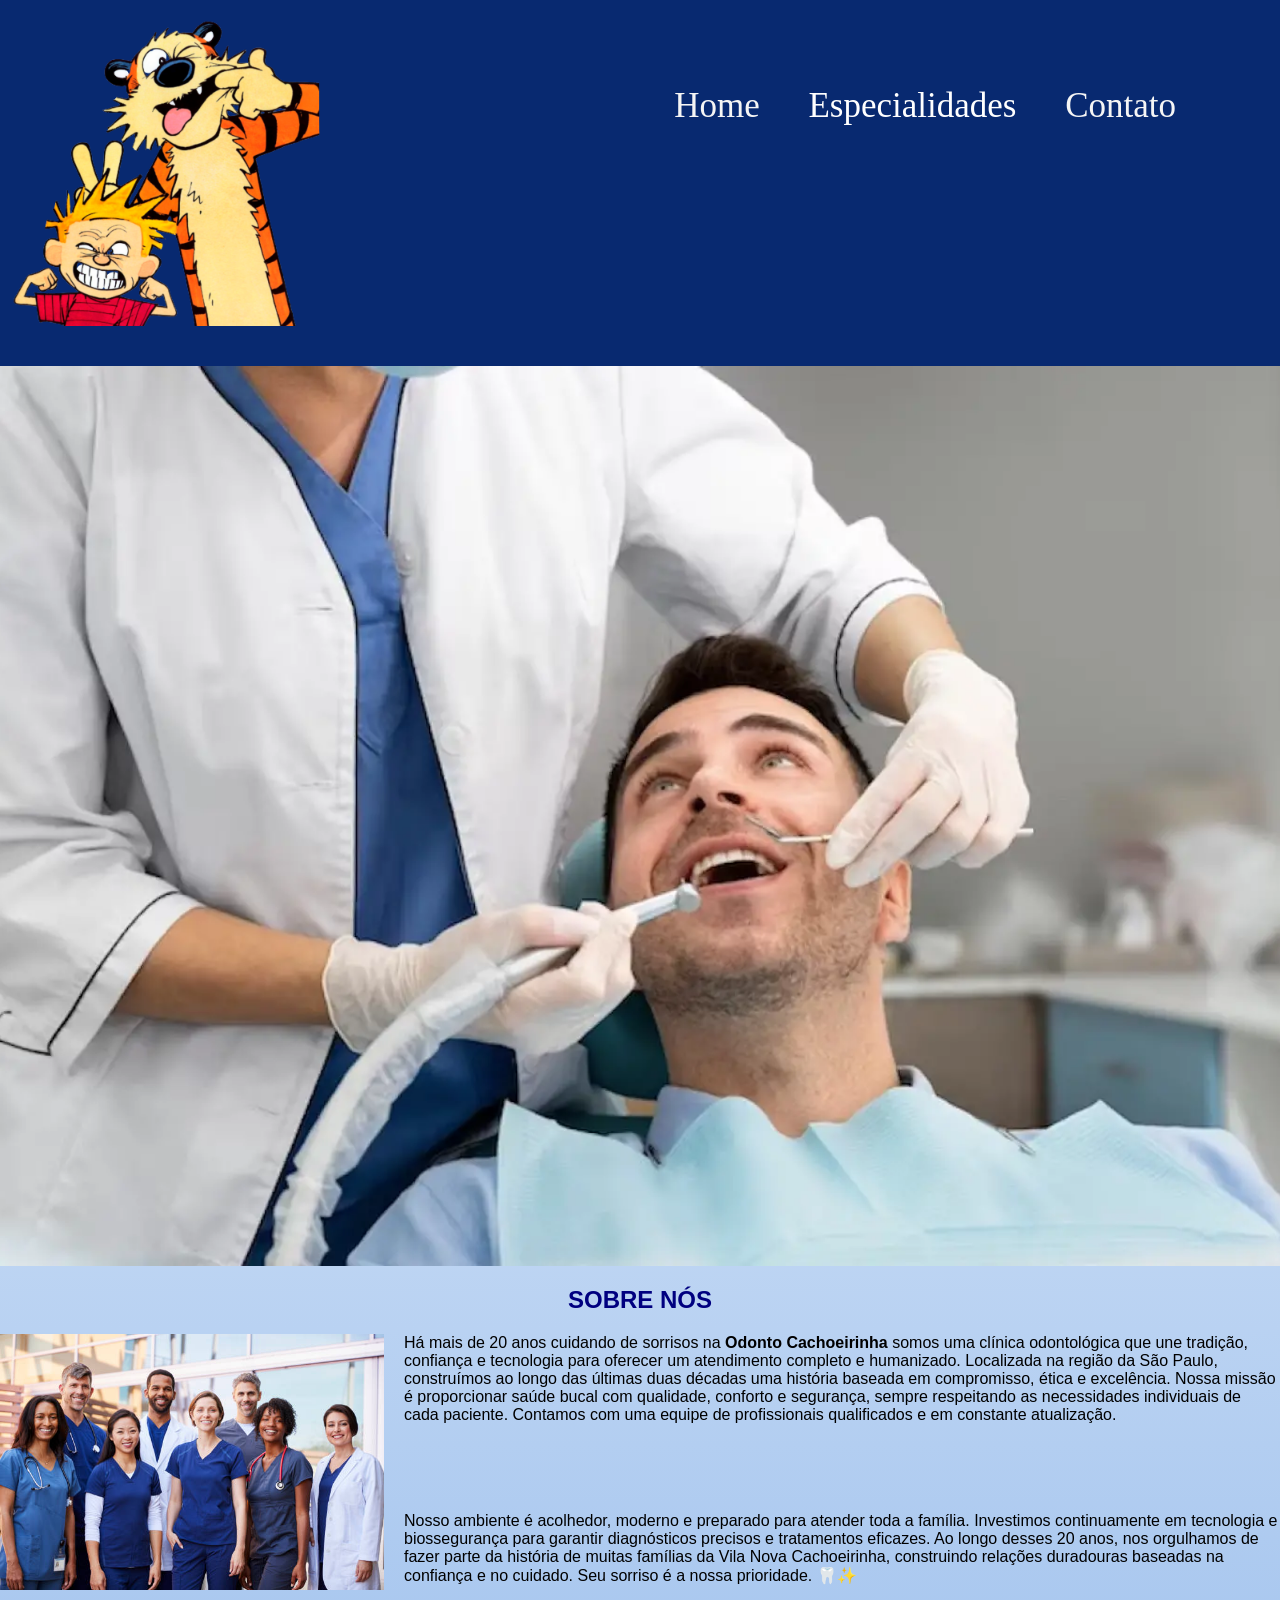
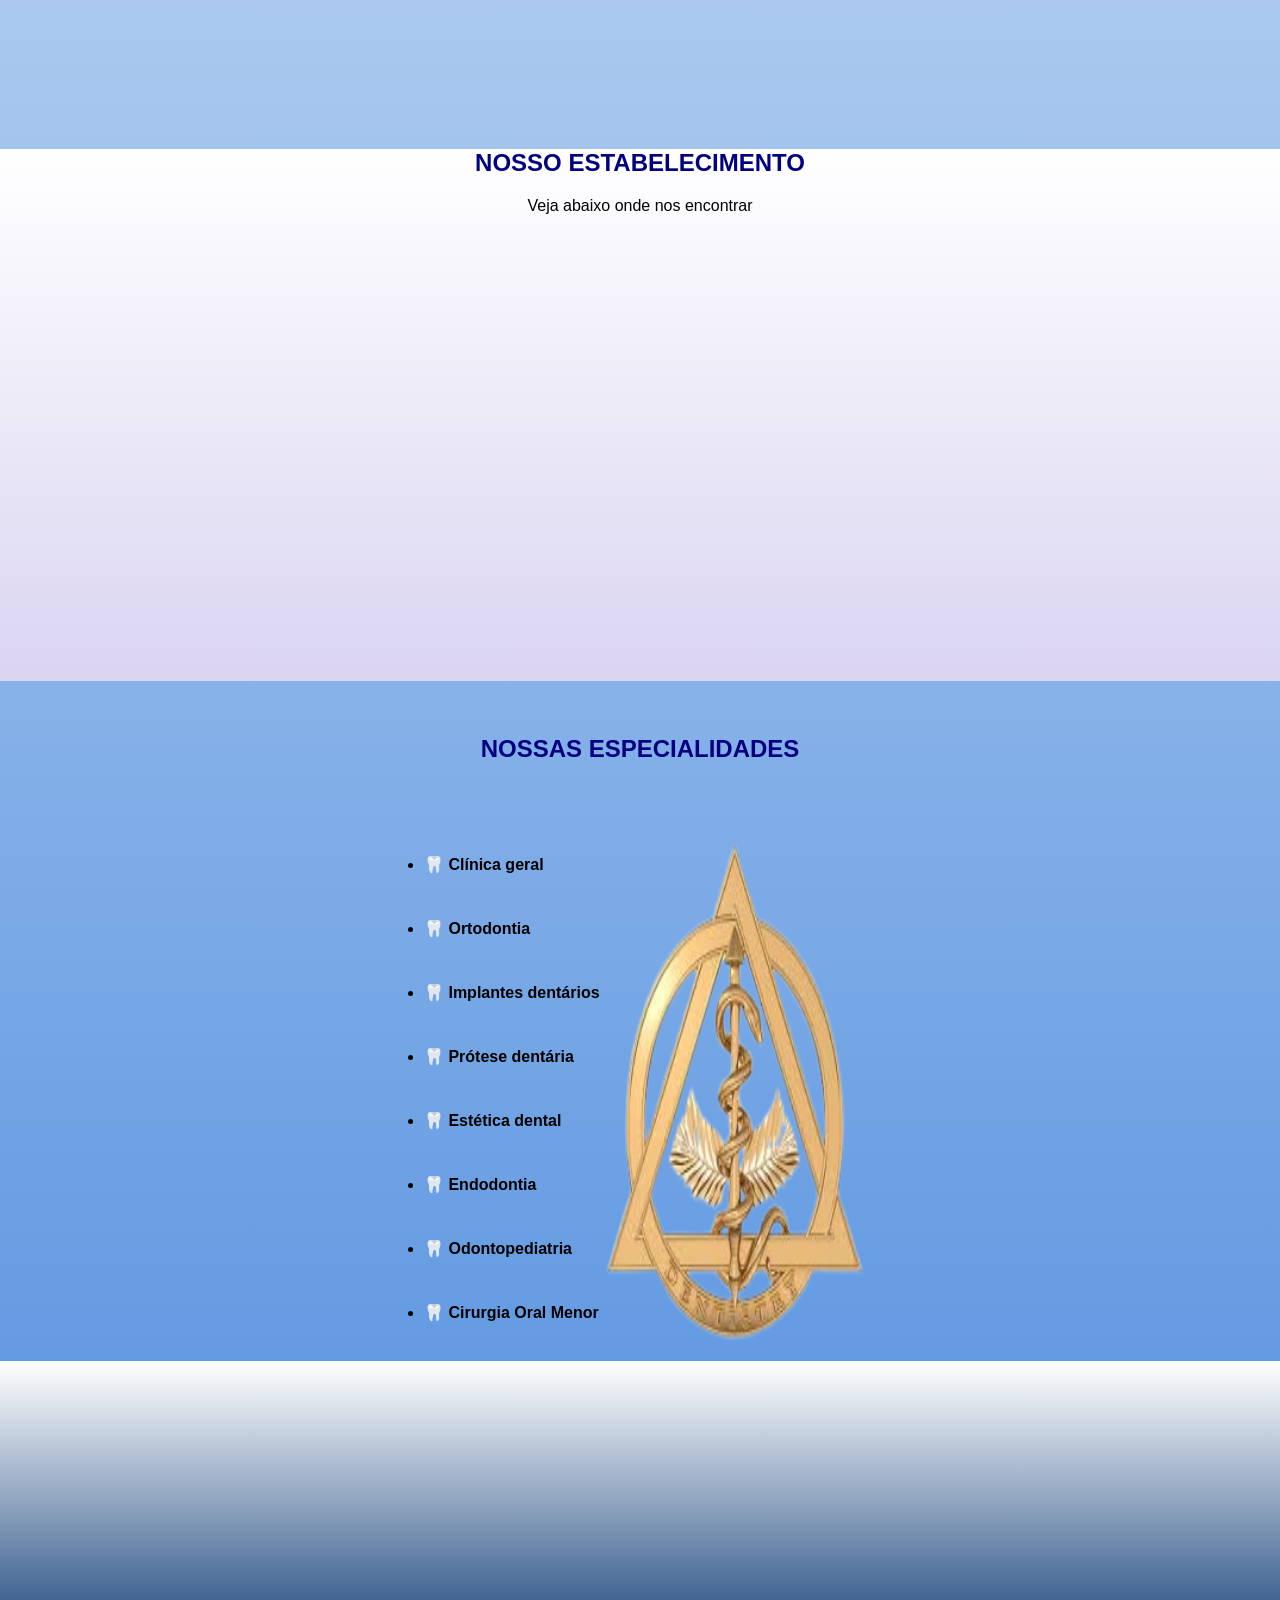
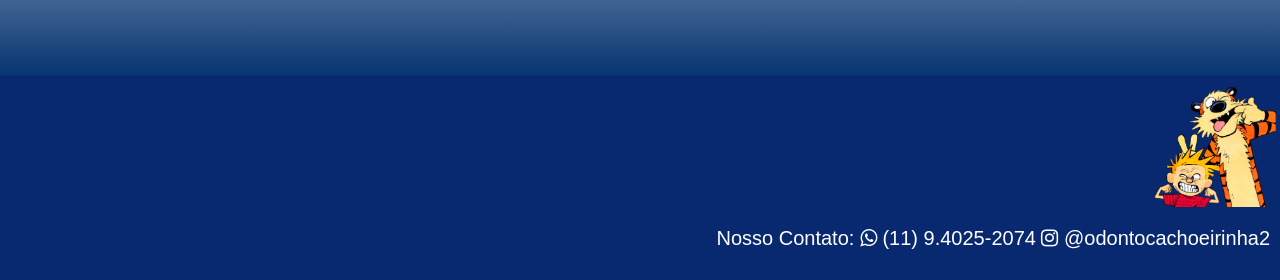
==== odontocachoeirinha/index.html @ 1893cde5 "Add files via upload" ====
<html>
    <head>
        <!--Linka o arquivo CSS no HTML-->
        <link href="css/estilo.css" rel="stylesheet"/>
        <link href="img/oip.jpg" rel="icon" type="image/x-con"/>
        <link rel="stylesheet" href="https://maxcdn.bootstrapcdn.com/font-awesome/4.5.0/css/font-awesome.min.css">
        <title>ODONTO CACHOEIRINHA</title>
    </head>
    <body>
        <header>
            <div class= "divHeader">
                <img src="img/imagem1.png" class="logo"/>
                <!--Barra de navegação-->
                <nav>
                    <!--Lista de itens do menu-->
                    <ul>
                        <li>Home</li>
                        <li><a href = "../odontocachoeirinha/telas/especialidades.html" >Especialidades</a></li>
                        <li>Contato</li>           
                    </ul>
                </nav>
            </div>
        </header>
        <!--Banner-->
        <img src="img/imagem2.webp" class="banner"/>
        <main>
            <!--Sessao SOBRE NÓS-->
            <section class="sobre nos">
                <h2 class="titulos titulo_sobre_nos">SOBRE NÓS</h2>
                <img src="img/equipe.jpg" class="img_sobre_nos"/>
                <p>
                    Há mais de 20 anos cuidando de sorrisos na <strong>Odonto Cachoeirinha </strong> somos uma clínica odontológica que une tradição, confiança e tecnologia para oferecer um atendimento completo e humanizado.

                    Localizada na região da São Paulo, construímos ao longo das últimas duas décadas uma história baseada em compromisso, ética e excelência. Nossa missão é proporcionar saúde bucal com qualidade, conforto e segurança, sempre respeitando as necessidades individuais de cada paciente.

                    Contamos com uma equipe de profissionais qualificados e em constante atualização.
                </p>
                    <br><br><br><br>

                    Nosso ambiente é acolhedor, moderno e preparado para atender toda a família. Investimos continuamente em tecnologia e biossegurança para garantir diagnósticos precisos e tratamentos eficazes.

                    Ao longo desses 20 anos, nos orgulhamos de fazer parte da história de muitas famílias da Vila Nova Cachoeirinha, construindo relações duradouras baseadas na confiança e no cuidado.

                    Seu sorriso é a nossa prioridade. 🦷✨ <br> <br> <br><br><br><br><br><br><br>
    
                </p>
          </section>
          <!--Sessão NOSSO ESTABELECIMENTO-->
          <section class="mapa">
            <h2 class="titulos">NOSSO ESTABELECIMENTO</h2>
            <p> Veja abaixo onde nos encontrar</p>
            <iframe src="https://www.google.com/maps/embed?pb=!1m18!1m12!1m3!1d3659.6081053069174!2d-46.66861302379071!3d-23.47459655841207!2m3!1f0!2f0!3f0!3m2!1i1024!2i768!4f13.1!3m3!1m2!1s0x94cef77c98cfd0a5%3A0x99a0d4ef0fd5dee6!2sAv.%20Imirim%2C%204470%20-%20Imirim%2C%20S%C3%A3o%20Paulo%20-%20SP%2C%2002464-700!5e0!3m2!1spt-BR!2sbr!4v1772755182379!5m2!1spt-BR!2sbr" width="600" height="450" style="border:0;" allowfullscreen="" loading="lazy" referrerpolicy="no-referrer-when-downgrade"></iframe>
          </section>

          <!-- SESSÃO NOSSOS SERVICOS-->
          <section class="nossos_servicos"> 
                <h2 class="titulos">NOSSAS ESPECIALIDADES</h2>
                <div class="div_nossosservicos">
                    <ul class="lista_servicos">
                        <li><b> Clínica geral</b></li>
                        <li><b> Ortodontia</b></li>
                        <li><b> Implantes dentários</b></li>
                        <li><b> Prótese dentária</b></li>
                        <li><b> Estética dental</b></li>
                        <li><b> Endodontia</b></li>
                        <li><b> Odontopediatria</b></li>
                        <li><b> Cirurgia Oral Menor</b></li>
                    </ul>
                    <img src="img/odonto.png" class="moeda" alt="Serviços odontológicos">
                </div>
            </section>
                                         
              
            <!--VIDEO-->
            <section class="video">
                <iframe width="560" height="315" src="https://www.youtube.com/embed/vTKuVLaSgQE?si=6H1LQBLYwWD0fEWE" title="YouTube video player" frameborder="0" allow="accelerometer; autoplay; clipboard-write; encrypted-media; gyroscope; picture-in-picture; web-share" referrerpolicy="strict-origin-when-cross-origin" allowfullscreen></iframe>
            </section>
        </main>
        <!--Rodapé da Pagina-->
        <footer>
            <img src = "img/imagem1.png" class = "logo_footer">
            <p>
                Nosso Contato:
                <a href="https://wa.me/55113981-1396" target="_blank">
                   <i class="fa fa-whatsapp"></i> (11) 9.4025-2074
                </a>
                <a href="https://instagram.com/odontocachoeirinha_" target="_blank">
                    <i class="fa fa-instagram"></i> @odontocachoeirinha2
                </a>
            </p>
        </footer>
    </body>
</html>
---- odontocachoeirinha/css/estilo.css ----
body{
    margin: 0;
    font-family: 'Lucida Sans', 'Lucida Sans Regular', 'Lucida Grande', 'Lucida Sans Unicode', Geneva, Verdana, sans-serif;
    background: linear-gradient(#FFFF,#4889dd);
}
/*Estilizacao do HEADER*/
header{
    background-color: rgb(8, 41, 112);
    padding: 20px 0 40px 0;
}

/*Estilizacao do LOGO*/
.logo{
    width: 25%;
    padding-left: 10px 0 10px 1%;
 }

/*Estilizacao do MENU*/
nav {
    color: rgb(245, 245, 245);
    position: absolute;
    top: 10%;
    right: 5%;
    font-size: 35px;
    font-family: cursive; 
}
nav li{
        display: inline; 
        margin-right: 40px;
}
nav li a{
    color: white;
    text-decoration: none;
}
.divHeader{
        position: relative;
}
/*Estilizacao do BANNER*/
.banner{
    width: 100%;
    height: 100%;
    object-fit: cover;
    object-position: bottom;
}

/*Estilização dos títulos*/
.titulos{
    text-align: center;
}

/*Estilizacao da sessao SOBRE NÓS*/
.sobre_nos{
    width: 60%;
    text-align: justify;
    line-height: 2.5;/*espaçamento entre linhas*/
    margin-left: 20;
    font-family: cursive;
}
.img_sobre_nos{
    WIDTH: 30%;
    float: left;
    margin-right: 20px;
}
.titulo_sobre_nos{
     clear: left;
     
}
/*Estilização da sessão NOSSO ESTABELECIMENTO*/
.mapa{
    text-align:center;
    background: linear-gradient(#FFFFFF, #dad4f1)
}

/*Estilização da sessão NOSSAS ESPECIALIDADES*/
.div_nossosservicos{
    width: 70%;
    margin-left: 30%;
    display: flex;
}
.nossos_servicos{
    list-style: none;
    line-height: 4;
}
.nossos_servicos li:before{
    content:"🦷";
}

.moeda {
  width: 10px;
  animation: girarMoeda 2s linear infinite;
   width: 30%;
    /*border-radius : 10px;
    box-shadow: 20px 20px 20px 0px;*/
    transition: 300ms;
}

@keyframes girarMoeda {
  from {
    transform: rotateY(0deg);
  }
  to {
    transform: rotateY(360deg);
  }
}

.titulos{
    text-align: center;
    color: navy;
}
/*SESSAO VIDEO*/
.VIDEO{
    text-align: center;
    background: linear-gradient(#FFFF,#053470);
}
/*Estilização do FOOTER*/
footer{
    background: url("img/fundorodape.png");
    padding: 10px 10px 10px 0;
    background-size: cover;
    background-position: center;
    background-blend-mode: darken;
    background-color: rgb(8, 41, 112)
}
footer p{
    color: white;
    text-align: right;
    font-size: 20px
}
footer a{
    color: white;
    text-decoration: none;
}
.logo_footer{
    width: 10%;
    padding-left: 90.5%;
}
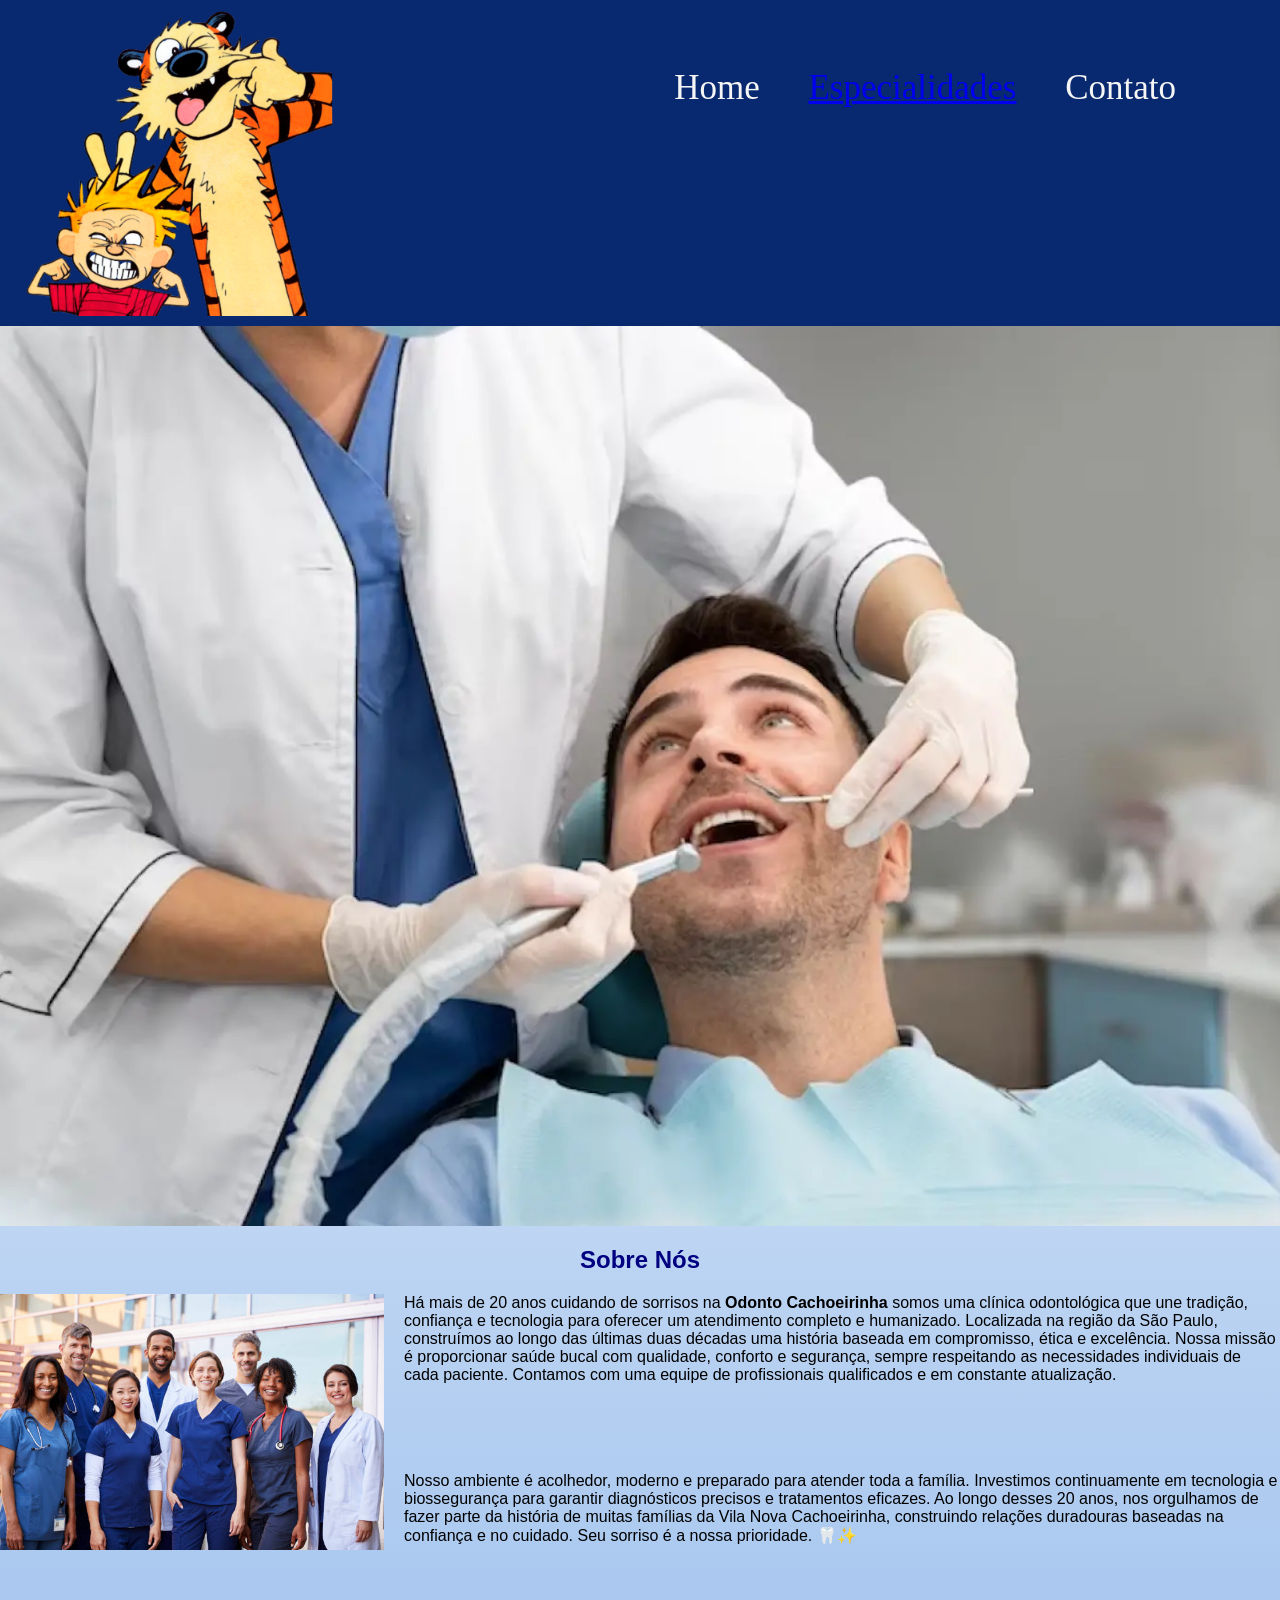
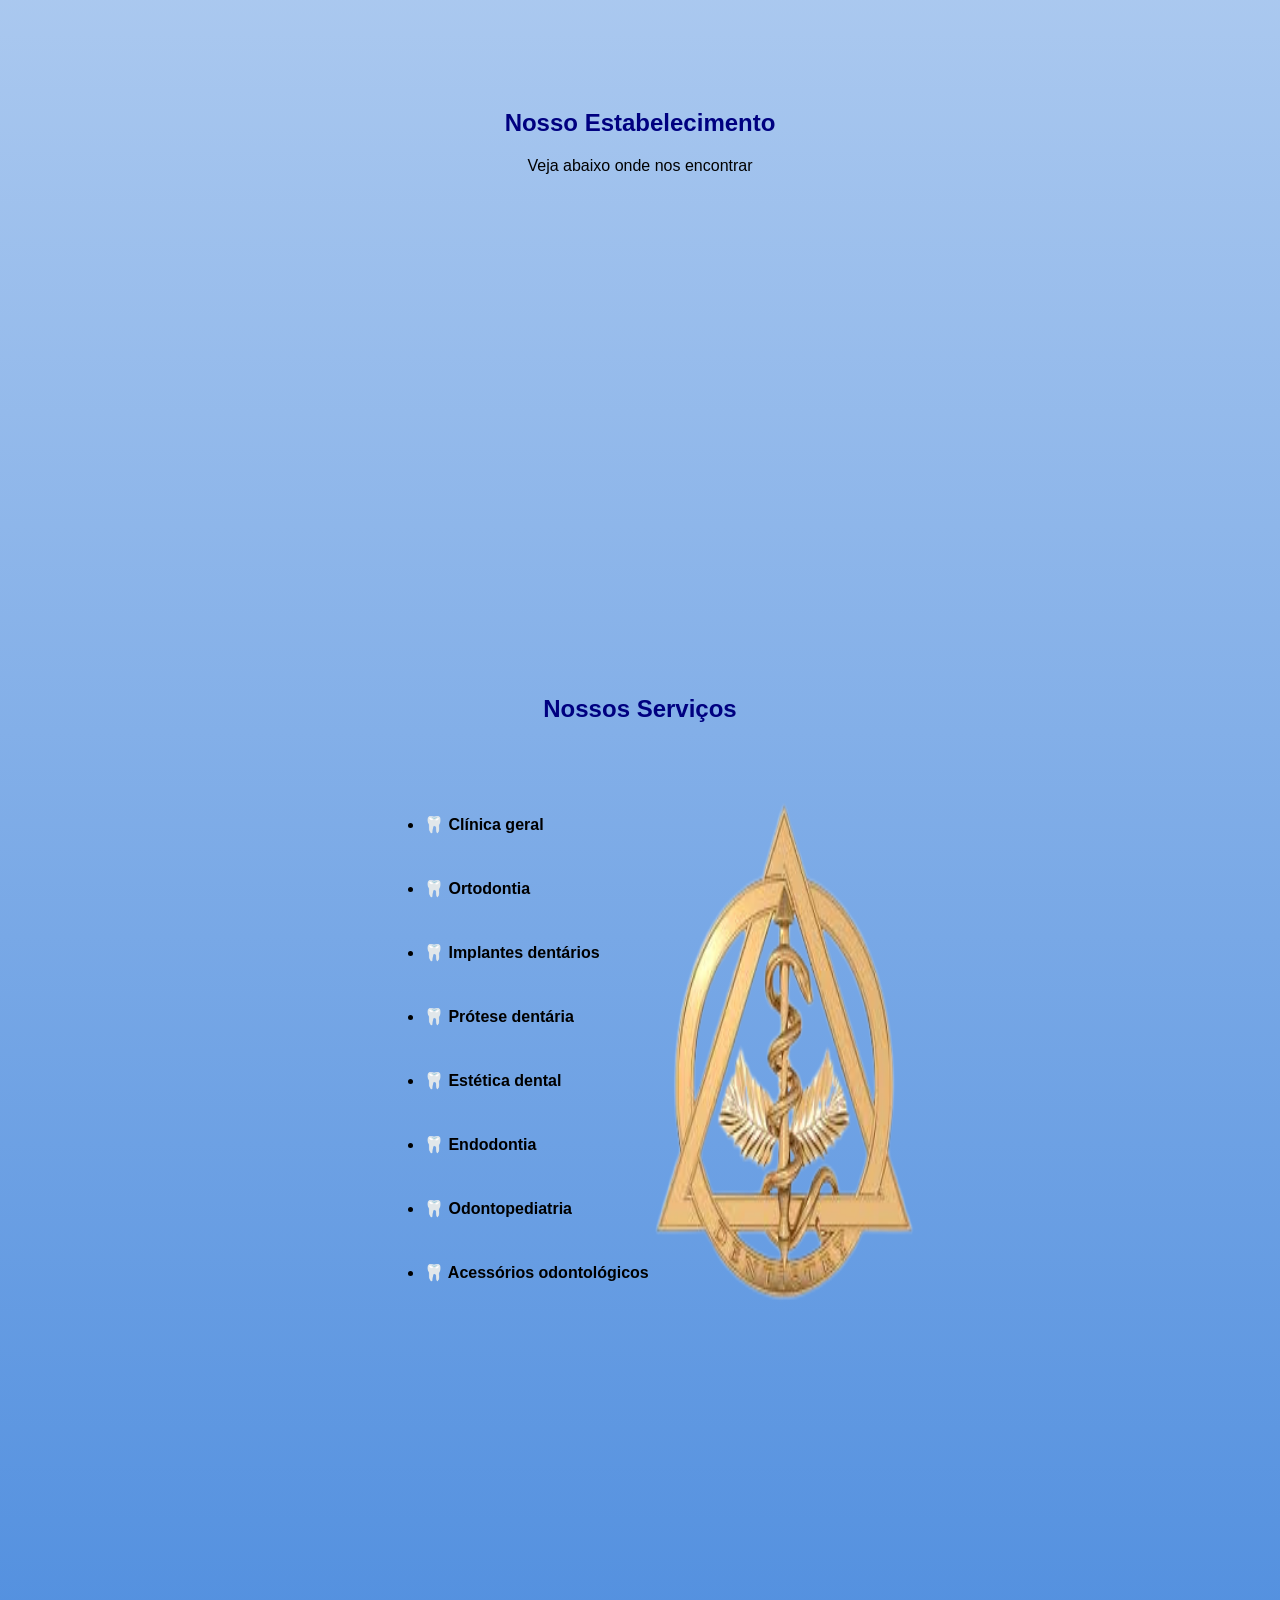
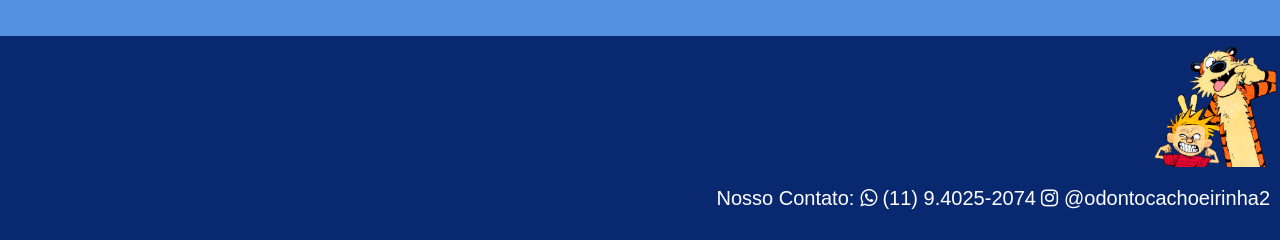
==== commit 6484f040: "Add files via upload" ====
--- a/odontocachoeirinha/index.html
+++ b/odontocachoeirinha/index.html
@@ -10,12 +10,10 @@
         <header>
             <div class= "divHeader">
                 <img src="img/imagem1.png" class="logo"/>
-                <!--Barra de navegação-->
                 <nav>
-                    <!--Lista de itens do menu-->
                     <ul>
                         <li>Home</li>
-                        <li><a href = "../odontocachoeirinha/telas/especialidades.html" >Especialidades</a></li>
+                        <li><a href="telas/especialidades.html">Especialidades</a></li>
                         <li>Contato</li>           
                     </ul>
                 </nav>
@@ -26,7 +24,7 @@
         <main>
             <!--Sessao SOBRE NÓS-->
             <section class="sobre nos">
-                <h2 class="titulos titulo_sobre_nos">SOBRE NÓS</h2>
+                <h2 class="titulos titulo_sobre_nos">Sobre Nós</h2>
                 <img src="img/equipe.jpg" class="img_sobre_nos"/>
                 <p>
                     Há mais de 20 anos cuidando de sorrisos na <strong>Odonto Cachoeirinha </strong> somos uma clínica odontológica que une tradição, confiança e tecnologia para oferecer um atendimento completo e humanizado.
@@ -47,14 +45,14 @@
           </section>
           <!--Sessão NOSSO ESTABELECIMENTO-->
           <section class="mapa">
-            <h2 class="titulos">NOSSO ESTABELECIMENTO</h2>
+            <h2 class="titulos">Nosso Estabelecimento</h2>
             <p> Veja abaixo onde nos encontrar</p>
             <iframe src="https://www.google.com/maps/embed?pb=!1m18!1m12!1m3!1d3659.6081053069174!2d-46.66861302379071!3d-23.47459655841207!2m3!1f0!2f0!3f0!3m2!1i1024!2i768!4f13.1!3m3!1m2!1s0x94cef77c98cfd0a5%3A0x99a0d4ef0fd5dee6!2sAv.%20Imirim%2C%204470%20-%20Imirim%2C%20S%C3%A3o%20Paulo%20-%20SP%2C%2002464-700!5e0!3m2!1spt-BR!2sbr!4v1772755182379!5m2!1spt-BR!2sbr" width="600" height="450" style="border:0;" allowfullscreen="" loading="lazy" referrerpolicy="no-referrer-when-downgrade"></iframe>
           </section>
 
           <!-- SESSÃO NOSSOS SERVICOS-->
           <section class="nossos_servicos"> 
-                <h2 class="titulos">NOSSAS ESPECIALIDADES</h2>
+                <h2 class="titulos">Nossos Serviços</h2>
                 <div class="div_nossosservicos">
                     <ul class="lista_servicos">
                         <li><b> Clínica geral</b></li>
@@ -64,7 +62,7 @@
                         <li><b> Estética dental</b></li>
                         <li><b> Endodontia</b></li>
                         <li><b> Odontopediatria</b></li>
-                        <li><b> Cirurgia Oral Menor</b></li>
+                        <li><b> Acessórios odontológicos</b></li>
                     </ul>
                     <img src="img/odonto.png" class="moeda" alt="Serviços odontológicos">
                 </div>
@@ -72,22 +70,22 @@
                                          
               
             <!--VIDEO-->
-            <section class="video">
+            <SECTION class="video">
                 <iframe width="560" height="315" src="https://www.youtube.com/embed/vTKuVLaSgQE?si=6H1LQBLYwWD0fEWE" title="YouTube video player" frameborder="0" allow="accelerometer; autoplay; clipboard-write; encrypted-media; gyroscope; picture-in-picture; web-share" referrerpolicy="strict-origin-when-cross-origin" allowfullscreen></iframe>
-            </section>
-        </main>
-        <!--Rodapé da Pagina-->
-        <footer>
-            <img src = "img/imagem1.png" class = "logo_footer">
-            <p>
-                Nosso Contato:
-                <a href="https://wa.me/55113981-1396" target="_blank">
-                   <i class="fa fa-whatsapp"></i> (11) 9.4025-2074
-                </a>
-                <a href="https://instagram.com/odontocachoeirinha_" target="_blank">
-                    <i class="fa fa-instagram"></i> @odontocachoeirinha2
-                </a>
-            </p>
-        </footer>
-    </body>
+            </SECTION>
+
+                    <!--Rodapé da Pagina-->
+                    <footer>
+                        <img src = "img/imagem1.png" class = "logo_footer">
+                        <p>
+                        Nosso Contato:
+                        <a href="https://wa.me/55113981-1396" target="_blank">
+                            <i class="fa fa-whatsapp"></i> (11) 9.4025-2074
+                        </a>
+                        <a href="https://instagram.com/odontocachoeirinha_" target="_blank">
+                            <i class="fa fa-instagram"></i> @odontocachoeirinha2
+                        </a>
+                        </p>
+                    </footer>
+     </body>
 </html>
--- a/odontocachoeirinha/css/estilo.css
+++ b/odontocachoeirinha/css/estilo.css
@@ -5,15 +5,17 @@
 }
 /*Estilizacao do HEADER*/
 header{
-    background-color: rgb(8, 41, 112);
-    padding: 20px 0 40px 0;
+    background-color: rgb(8, 41, 112)
 }
 
 /*Estilizacao do LOGO*/
 .logo{
     width: 25%;
-    padding-left: 10px 0 10px 1%;
- }
+    padding: 10px 0 10px 1%;
+    /* padding-left: 6%;
+    padding-top: 1%;
+    padding-bottom: 2%; */
+}
 
 /*Estilizacao do MENU*/
 nav {
@@ -23,30 +25,21 @@
     right: 5%;
     font-size: 35px;
     font-family: cursive; 
-}
+    }
 nav li{
         display: inline; 
         margin-right: 40px;
-}
-nav li a{
-    color: white;
-    text-decoration: none;
-}
+    }
 .divHeader{
         position: relative;
-}
+    }
 /*Estilizacao do BANNER*/
 .banner{
     width: 100%;
     height: 100%;
     object-fit: cover;
     object-position: bottom;
-}
-
-/*Estilização dos títulos*/
-.titulos{
-    text-align: center;
-}
+    }
 
 /*Estilizacao da sessao SOBRE NÓS*/
 .sobre_nos{
@@ -65,13 +58,7 @@
      clear: left;
      
 }
-/*Estilização da sessão NOSSO ESTABELECIMENTO*/
-.mapa{
-    text-align:center;
-    background: linear-gradient(#FFFFFF, #dad4f1)
-}
 
-/*Estilização da sessão NOSSAS ESPECIALIDADES*/
 .div_nossosservicos{
     width: 70%;
     margin-left: 30%;
@@ -84,6 +71,7 @@
 .nossos_servicos li:before{
     content:"🦷";
 }
+
 
 .moeda {
   width: 10px;
@@ -103,6 +91,13 @@
   }
 }
 
+/*Estilizacao da sessao NOSSO ESTABELECIMENTO*/
+.mapa{
+    text-align:center;
+    /*background: linear-gradient(#FFFF,#053470)*/
+
+}
+
 .titulos{
     text-align: center;
     color: navy;
@@ -110,7 +105,7 @@
 /*SESSAO VIDEO*/
 .VIDEO{
     text-align: center;
-    background: linear-gradient(#FFFF,#053470);
+    /*background: linear-gradient(#FFFF,#053470)  ;*/
 }
 /*Estilização do FOOTER*/
 footer{
@@ -120,17 +115,19 @@
     background-position: center;
     background-blend-mode: darken;
     background-color: rgb(8, 41, 112)
+   }
+.logo_footer {
+    width: 10%;
+    padding-left: 90.5%;
 }
 footer p{
     color: white;
     text-align: right;
     font-size: 20px
+
 }
+
 footer a{
     color: white;
     text-decoration: none;
-}
-.logo_footer{
-    width: 10%;
-    padding-left: 90.5%;
 }
